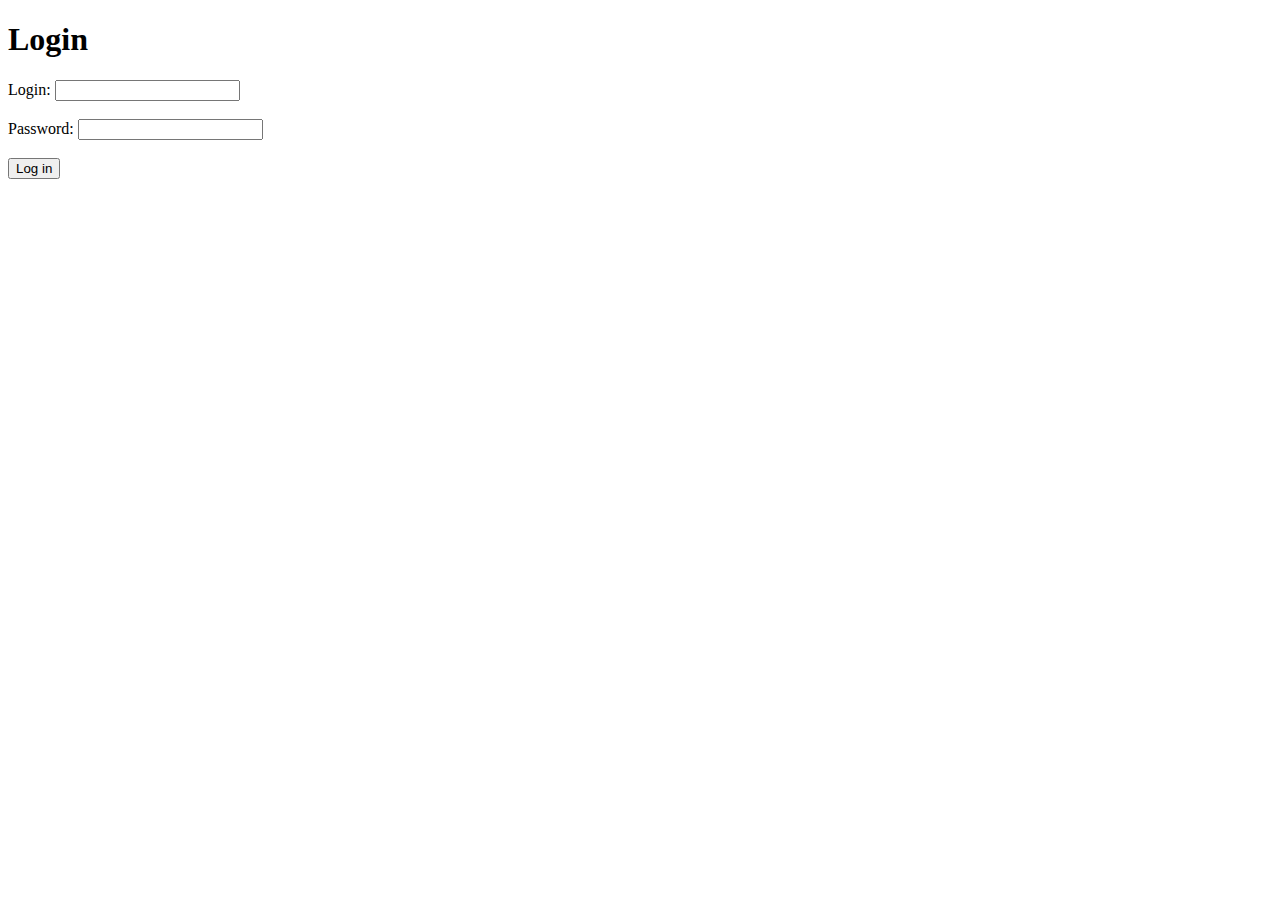
==== resource/login.html @ 153d95c1 "populate resource folder with login and sigup forms" ====
<!DOCTYPE HTML>
<html>
    <head>
    </head>

    <body>
        <h1>Login</h1>

        <form action="/do_login" method="POST">
            <label for="login">Login:</label>
            <input type="text" id="login" name="login"></input> <br></br>

            <label for="password">Password:</label>
            <input type="text" id="password" name="password"></input> <br></br>

            <input type="submit" value="Log in">
        </form>
    </body>
</html>
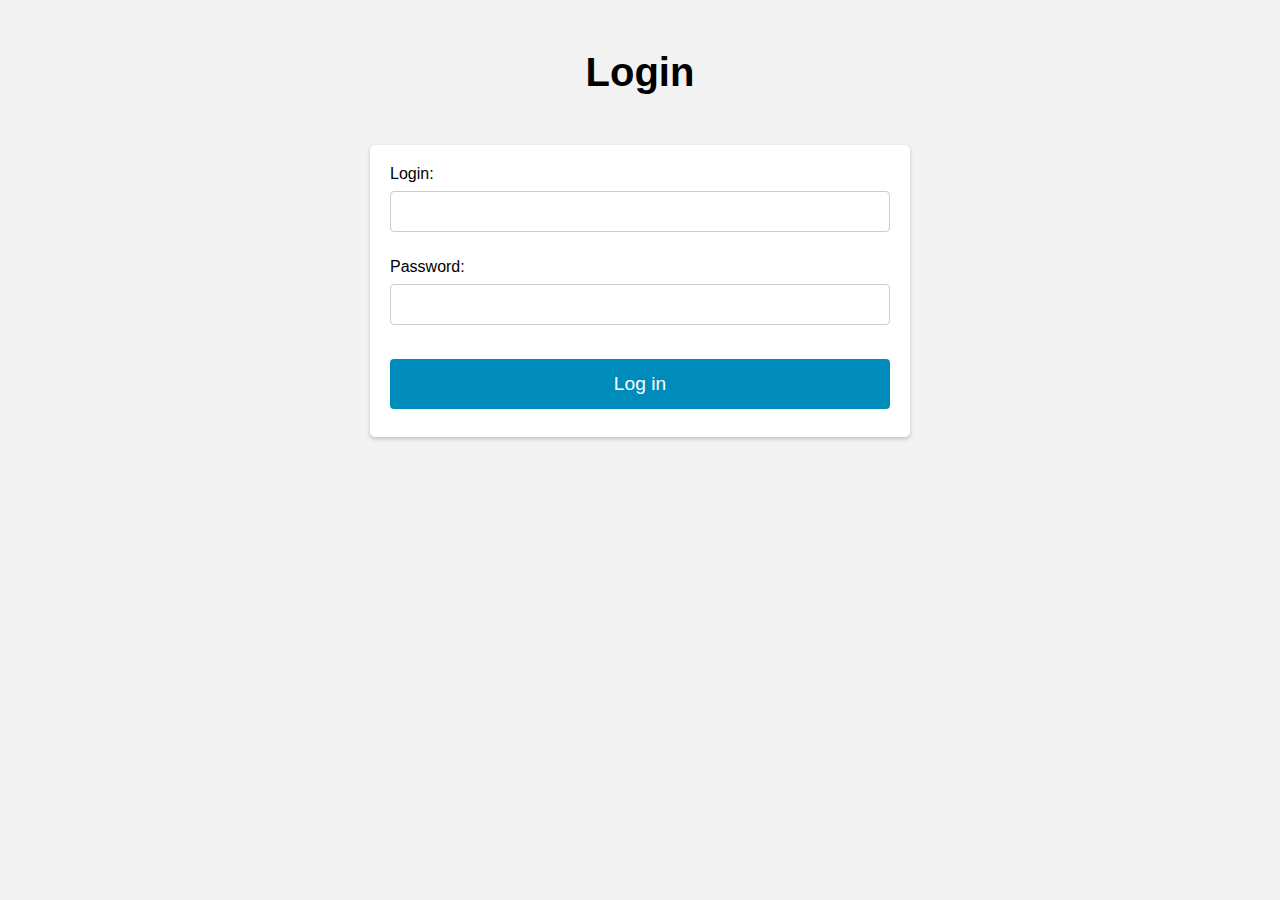
==== commit c150f090: "Implement CSS styles" ====
--- a/resource/login.html
+++ b/resource/login.html
@@ -1,6 +1,7 @@
 <!DOCTYPE HTML>
 <html>
     <head>
+        <link rel="stylesheet" type="text/css" href="style.css">
     </head>
 
     <body>
--- a/resource/style.css
+++ b/resource/style.css
@@ -0,0 +1,117 @@
+/* Body */
+body {
+  font-family: Arial, sans-serif;
+  background-color: #f2f2f2;
+}
+
+/* Headings */
+h1, h2, h3 {
+  margin: 0;
+}
+
+h1 {
+  font-size: 2.5em;
+  font-weight: bold;
+  text-align: center;
+  margin-top: 50px;
+}
+
+h2 {
+  font-size: 1.5em;
+  font-weight: bold;
+  margin-top: 30px;
+}
+
+h3 {
+  font-size: 1.2em;
+  font-weight: bold;
+  margin-top: 20px;
+}
+
+/* Links */
+a {
+  color: #008CBA;
+  text-decoration: none;
+}
+
+a:hover {
+  text-decoration: underline;
+}
+
+/* Tables */
+table {
+  width: 100%;
+  border-collapse: collapse;
+  margin-top: 20px;
+}
+
+th, td {
+  text-align: left;
+  padding: 8px;
+  border-bottom: 1px solid #ddd;
+}
+
+th {
+  background-color: #008CBA;
+  color: white;
+}
+
+tr:nth-child(even) {
+  background-color: #f2f2f2;
+}
+
+/* Forms */
+form {
+  width: 100%;
+  max-width: 500px;
+  margin: 0 auto;
+  margin-top: 50px;
+  background-color: white;
+  border-radius: 5px;
+  box-shadow: 0 2px 4px 0 rgba(0, 0, 0, 0.2);
+  padding: 20px;
+}
+
+input[type="text"], input[type="password"], input[type="email"] {
+  width: 100%;
+  padding: 12px 20px;
+  margin: 8px 0;
+  display: inline-block;
+  border: 1px solid #ccc;
+  border-radius: 4px;
+  box-sizing: border-box;
+}
+
+input[type="submit"] {
+  width: 100%;
+  background-color: #008CBA;
+  color: white;
+  padding: 14px 20px;
+  margin: 8px 0;
+  border: none;
+  border-radius: 4px;
+  cursor: pointer;
+  font-size: 1.2em;
+}
+
+input[type="submit"]:hover {
+  background-color: #006b80;
+}
+
+input[type="checkbox"] {
+  margin-top: 10px;
+  margin-right: 10px;
+}
+
+/* Messages */
+.success {
+  color: green;
+  font-weight: bold;
+  margin-top: 20px;
+}
+
+.error {
+  color: red;
+  font-weight: bold;
+  margin-top: 20px;
+}
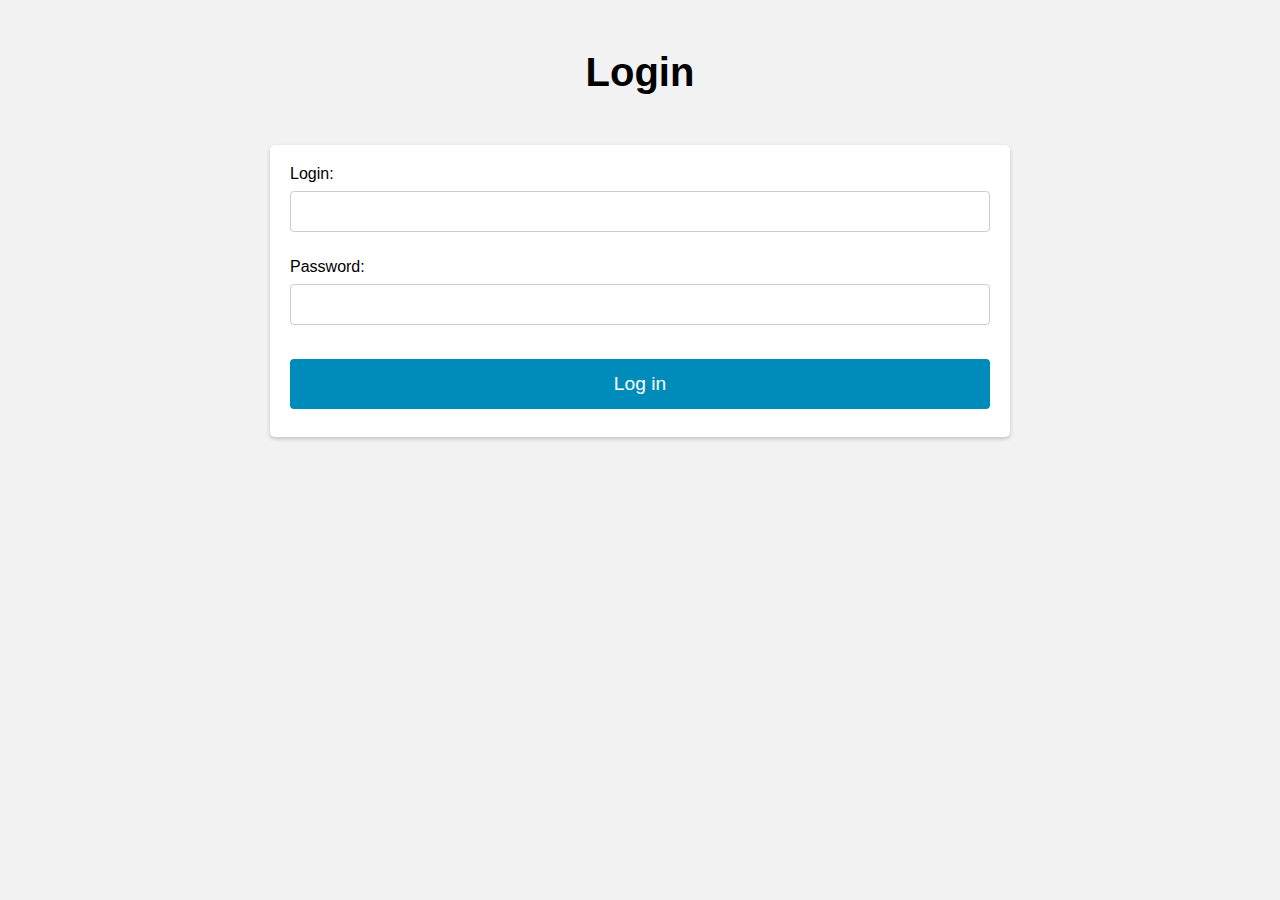
==== commit 0eb11f9e: "Implement /newsfeed /post and posting form" ====
--- a/resource/login.html
+++ b/resource/login.html
@@ -14,7 +14,7 @@
             <label for="password">Password:</label>
             <input type="text" id="password" name="password"></input> <br></br>
 
-            <input type="submit" value="Log in">
+            <input type="submit" value="Log in"></input>
         </form>
     </body>
 </html>
--- a/resource/style.css
+++ b/resource/style.css
@@ -41,14 +41,18 @@
 /* Tables */
 table {
   width: 100%;
-  border-collapse: collapse;
-  margin-top: 20px;
+  max-width: 700px;
+  margin: 0 auto;
+  margin-top: 50px;
+  background-color: white;
+  border-radius: 5px;
+  box-shadow: 0 2px 4px 0 rgba(0, 0, 0, 0.2);
+  padding: 20px;
 }
 
 th, td {
   text-align: left;
   padding: 8px;
-  border-bottom: 1px solid #ddd;
 }
 
 th {
@@ -63,7 +67,7 @@
 /* Forms */
 form {
   width: 100%;
-  max-width: 500px;
+  max-width: 700px;
   margin: 0 auto;
   margin-top: 50px;
   background-color: white;
@@ -103,15 +107,79 @@
   margin-right: 10px;
 }
 
+textarea {
+  display: block;
+  width: 95%;
+  height: 150px;
+  padding: 10px;
+  font-size: 16px;
+  line-height: 1.5;
+  border-radius: 5px;
+  border: 1px solid #ccc;
+  margin-bottom: 20px;
+}
+
+.rowname {
+    text-align: right;
+}
+
 /* Messages */
 .success {
   color: green;
-  font-weight: bold;
+  font-weight: normal;
   margin-top: 20px;
+  text-align: center;
 }
 
 .error {
   color: red;
-  font-weight: bold;
+  font-weight: normal;
   margin-top: 20px;
+  text-align: center;
 }
+
+/* Blog posts */
+.post {
+  text-align: left;
+  border: 1px solid black;
+}
+
+/* Header CSS */
+header {
+  display: flex;
+  justify-content: space-between;
+  align-items: center;
+  padding: 1rem;
+  background-color: #333;
+  color: #fff;
+}
+
+header a {
+  color: #fff;
+  text-decoration: none;
+  margin-right: 1rem;
+}
+
+header a:hover {
+  text-decoration: underline;
+}
+
+/* Footer CSS */
+footer {
+  display: flex;
+  justify-content: center;
+  align-items: center;
+  padding: 1rem;
+  background-color: #333;
+  color: #fff;
+}
+
+footer a {
+  color: #fff;
+  text-decoration: none;
+  margin: 0 1rem;
+}
+
+footer a:hover {
+  text-decoration: underline;
+} 
